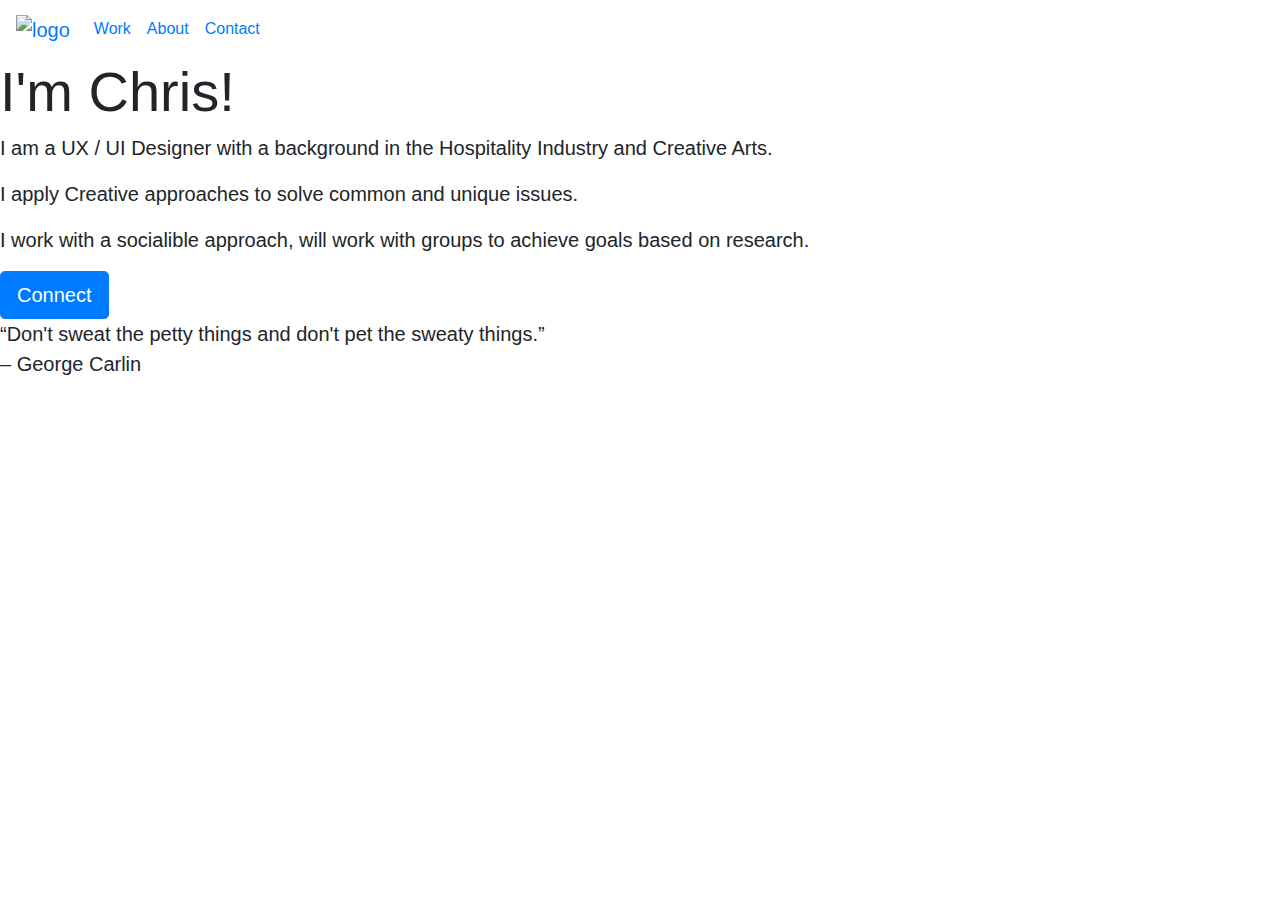
==== about.html @ f4c78f91 "contact_button" ====
<!DOCTYPE html>
<html>
<head>
  <link href="https://fonts.googleapis.com/css?family=Montserrat:100,100i,200,200i,300,300i,400,400i,500,500i,600,600i,700,700i,800,800i,900,900i&display=swap" rel="stylesheet">
    <!-- Latest compiled and minified CSS -->
  <link rel="stylesheet" href="https://stackpath.bootstrapcdn.com/bootstrap/4.3.1/css/bootstrap.min.css" integrity="sha384-ggOyR0iXCbMQv3Xipma34MD+dH/1fQ784/j6cY/iJTQUOhcWr7x9JvoRxT2MZw1T" crossorigin="anonymous">
  <link rel="stylesheet" type="text/css" href="css/style.css">
  <link href="https://fonts.googleapis.com/css?family=Open+Sans|Roboto+Slab&display=swap" rel="stylesheet">

  <title>Unit 18 Example</title>
</head>
<body>
  <nav class="navbar navbar-expand-lg">
    <a class="navbar-brand" href="index.html"><img src="./images/CG_LogoWeb12.svg" width="80rem" height="40rem" alt="logo"></a>
    <button class="navbar-toggler" type="button" data-toggle="collapse" data-target="#navbarSupportedContent" aria-controls="navbarSupportedContent" aria-expanded="false" aria-label="Toggle navigation">
      <span class="navbar-toggler-icon"></span>
    </button>
    <div class="collapse navbar-collapse" id="navbarSupportedContent">
      <ul class="navbar-nav mr-auto">
        <li class="nav-item active">
          <a class="nav-link" href="work.html">Work</a>
        </li>
        <li class="nav-item">
          <a class="nav-link" href="about.html">About<span class="sr-only">(current)</span></a>
        </li>
        <li class="nav-item">
          <a class="nav-link" href="contact.html">Contact</a>
        </li>
      </ul>
    </div>
  </nav>

  
<section>  
  <div class="contactMe">
    <h1 class="display-4">I'm Chris!</h1>
    <p class="lead">I am a UX / UI Designer with a background in the Hospitality Industry and Creative Arts.</p>

      <p class="lead">I apply Creative approaches to solve common and unique issues.</p>
      
      <p class="lead">I work with a socialible approach, will work with groups to achieve goals based on research.</p>
    <a class="button-shadow btn btn-primary btn-lg" href="contact.html" role="button">Connect</a>
  </div>
</section>
<!-- footer html -->
<footer>
  <blockquote class="blockquote">
    <p class="mb-0">“Don't sweat the petty things and don't pet the sweaty things.”</p>
    <p class="quotePerson">– George Carlin</p>
  </blockquote>
</footer>
</body>
<script src="https://code.jquery.com/jquery-3.3.1.slim.min.js" integrity="sha384-q8i/X+965DzO0rT7abK41JStQIAqVgRVzpbzo5smXKp4YfRvH+8abtTE1Pi6jizo" crossorigin="anonymous"></script>
<script src="https://cdnjs.cloudflare.com/ajax/libs/popper.js/1.14.7/umd/popper.min.js" integrity="sha384-UO2eT0CpHqdSJQ6hJty5KVphtPhzWj9WO1clHTMGa3JDZwrnQq4sF86dIHNDz0W1" crossorigin="anonymous"></script>
<script src="https://stackpath.bootstrapcdn.com/bootstrap/4.3.1/js/bootstrap.min.js" integrity="sha384-JjSmVgyd0p3pXB1rRibZUAYoIIy6OrQ6VrjIEaFf/nJGzIxFDsf4x0xIM+B07jRM" crossorigin="anonymous"></script>
</html>
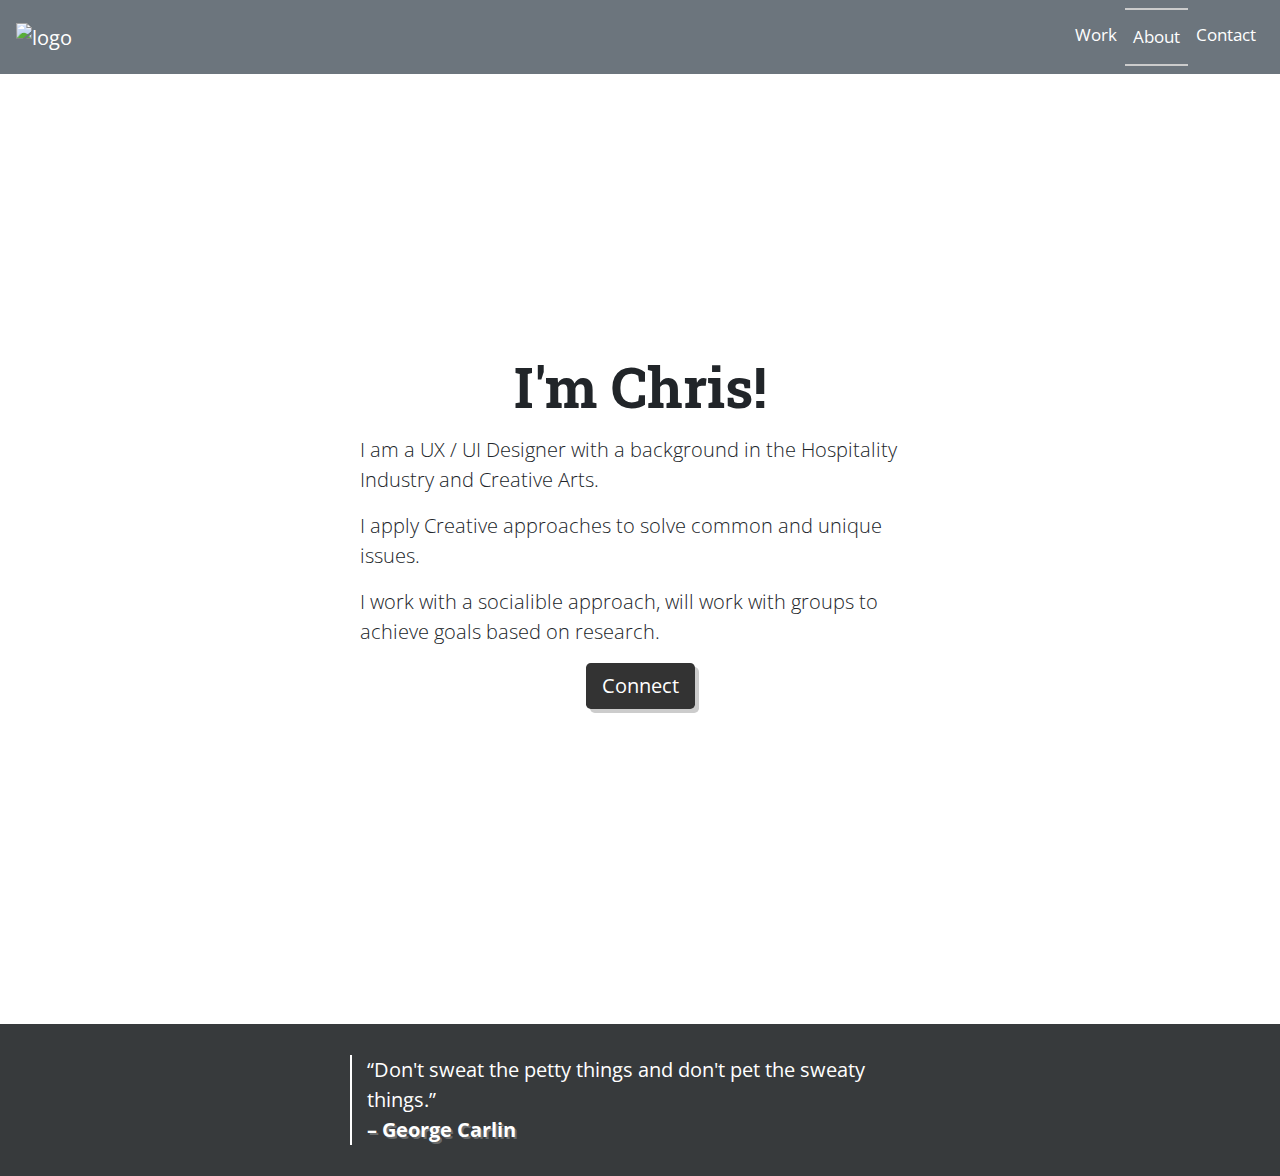
==== commit 98393b33: "responsive_navbar" ====
--- a/about.html
+++ b/about.html
@@ -10,27 +10,29 @@
   <title>Unit 18 Example</title>
 </head>
 <body>
-  <nav class="navbar navbar-expand-lg">
+  <!-- navbar -->
+  <nav class="navbar navbar-expand-lg navbar-secondary bg-secondary">
     <a class="navbar-brand" href="index.html"><img src="./images/CG_LogoWeb12.svg" width="80rem" height="40rem" alt="logo"></a>
-    <button class="navbar-toggler" type="button" data-toggle="collapse" data-target="#navbarSupportedContent" aria-controls="navbarSupportedContent" aria-expanded="false" aria-label="Toggle navigation">
+    <button class="navbar-toggler" type="button" data-toggle="collapse" data-target="#navbarTogglerDemo02" aria-controls="navbarTogglerDemo02" aria-expanded="false" aria-label="Toggle navigation">
       <span class="navbar-toggler-icon"></span>
     </button>
-    <div class="collapse navbar-collapse" id="navbarSupportedContent">
-      <ul class="navbar-nav mr-auto">
-        <li class="nav-item active">
-          <a class="nav-link" href="work.html">Work</a>
+  
+    <div class="collapse navbar-collapse" id="navbarTogglerDemo02">
+      <ul class="navbar-nav mr-auto mt-2 mt-lg-0">
+        <li class="nav-item">
+          <a class="nav-link" href="work.html">Work </a>
         </li>
         <li class="nav-item">
-          <a class="nav-link" href="about.html">About<span class="sr-only">(current)</span></a>
+          <a class="nav-link active" href="about.html">About <span class="sr-only">(current)</span></a>
         </li>
         <li class="nav-item">
-          <a class="nav-link" href="contact.html">Contact</a>
+          <a class="nav-link" href="contact.html" tabindex="-1">Contact </a>
         </li>
       </ul>
     </div>
   </nav>
 
-  
+  <!-- about -->
 <section>  
   <div class="contactMe">
     <h1 class="display-4">I'm Chris!</h1>
--- a/css/style.css
+++ b/css/style.css
@@ -0,0 +1,231 @@
+/* structure CSS */
+
+body {
+    font-family: 'Open Sans', sans-serif;
+}
+
+section {
+    padding-bottom: 50px !important;
+}
+
+h1 {
+    text-align: center;
+    margin: 15px 0;
+    font-family: 'Roboto Slab', serif;
+}
+
+.link {
+    font-style: italic;
+    color: #000000 !important;
+    font-size: 18px;
+    margin-top: 15px;
+    display: block;
+    cursor: pointer;
+    width: 200px;
+    text-shadow: 0.15rem 0.15rem rgba(0, 0, 0, 0.25);
+}
+
+.display-4 {
+    font-size: 3.5rem;
+    font-weight: 700;
+    line-height: 1.2;
+}
+.button-shadow {
+    background-color: #333333;
+    border: #333333;
+    box-shadow: 0.25rem 0.25rem #cccccc;
+}
+.button-shadow:hover {
+    color: #333333;
+    background-color: #dddddd;
+    border-color: #333333;
+}
+.linkStyle {
+    font-weight: bold;
+    text-shadow: 0.15rem 0.15rem rgba(255, 255, 255, 0.25);
+    color: black;
+}
+
+/* Navbar CSS */
+
+.navbar-nav {
+    margin-right: unset !important;
+    margin-left: auto;
+}
+
+nav {
+    background: #777777;
+}
+
+nav a {
+    color: white !important;
+}
+
+/* Style the links inside the navigation bar */
+.navbar-nav a {
+    display: block;
+    color: transparent;
+    text-align: center;
+    padding: 14px 16px;
+    text-decoration: none;
+    font-size: 17px;
+  }
+  
+  .navbar-nav a:hover {
+    border-top: 2px solid #333333;
+    border-bottom: 2px solid #333333;
+
+  }
+  
+  .navbar-nav a.active {
+    border-top: 2px solid #cccccc;
+    border-bottom: 2px solid #cccccc;
+  }
+
+/* Jumbotron CSS */
+
+.jumbotron {
+    height: 70vh;
+    align-items: center;
+    justify-content: center;
+    display: flex;
+    flex-direction: column;
+    background-image: url(../images/cgjumbotron.svg);
+    background-size: cover;
+    background-position: center;
+    background-repeat: no-repeat;
+    text-align: center;
+}
+
+
+/* Work Section */
+
+.cardPadding {
+    border: 1px solid rgba(0, 0, 0, .25);
+    border-radius: 0.25rem;
+    box-shadow: 0.5rem 0.5rem #cccccc;
+
+}
+
+.flexRow {
+    flex-direction: row;
+    display: flex;
+    justify-content: space-between;
+}
+
+.card {
+    border: unset !important;
+}
+.skillstuff {
+    background-color: #cccccc;
+}
+
+.skillContainer {
+    display: flex;
+    flex-direction: column;
+    align-items: center;
+    width: 100px;
+    margin: 10 1rem;
+}
+
+.skillContainer p {
+    margin-top: 2rem;
+}
+
+.skillBar {
+    height: 350px;
+    width: 23px;
+    border-radius: 4px;
+    display: flex;
+    flex-direction: column;
+    justify-content: flex-end;
+    background: #ECEEEF;
+}
+
+.skillPurple {
+    height: 300px;
+    background-color: green;
+    width: 35px;
+    background: url(../images/purpleBG.png);
+    background-size: cover;
+    background-repeat: no-repeat;
+    margin-left: -6px;
+}
+
+.skillGreen {
+    height: 300px;
+    background-color: green;
+    width: 35px;
+    background: url(../images/greenBar.png);
+    background-size: cover;
+    background-repeat: no-repeat;
+    margin-left: -6px;
+}
+
+.textCenter {
+    text-align: center;
+    margin-top: 15px;
+}
+
+
+/* Contact CSS */
+
+.contactMe {
+    height: 100vh;
+    align-items: center;
+    justify-content: center;
+    display: flex;
+    flex-direction: column;
+    background-image: url(../images/cgcontactbg.svg);
+    background-size: cover;
+    background-position: center;
+    background-repeat: no-repeat;
+    margin-bottom: 0;
+}
+
+.contactMe img {
+    max-width: 250px;
+}
+
+.lead {
+    font-size: 1.25rem;
+    font-weight: 300;
+    max-width: 35rem;
+}
+
+
+/* Footer Styles */
+
+footer {
+    background-color: #373A3C;
+    padding: 15px;
+}
+
+.blockquote {
+    border-left: 2px solid white;
+    max-width: 580px;
+    margin: 1rem auto;
+}
+
+blockquote p {
+    margin-bottom: 0;
+    margin-left: 15px;
+    color: white;
+}
+
+.quotePerson {
+    font-weight: bold;
+    text-shadow: 0.15rem 0.15rem rgba(255, 255, 255, 0.25);
+}
+
+/* grid container */
+
+.container {
+    padding: 5rem;
+}
+.card-pad {
+    padding-left:2rem;
+    padding-bottom: 2rem;
+    padding-right: 2rem;
+    padding-top: 2rem;
+}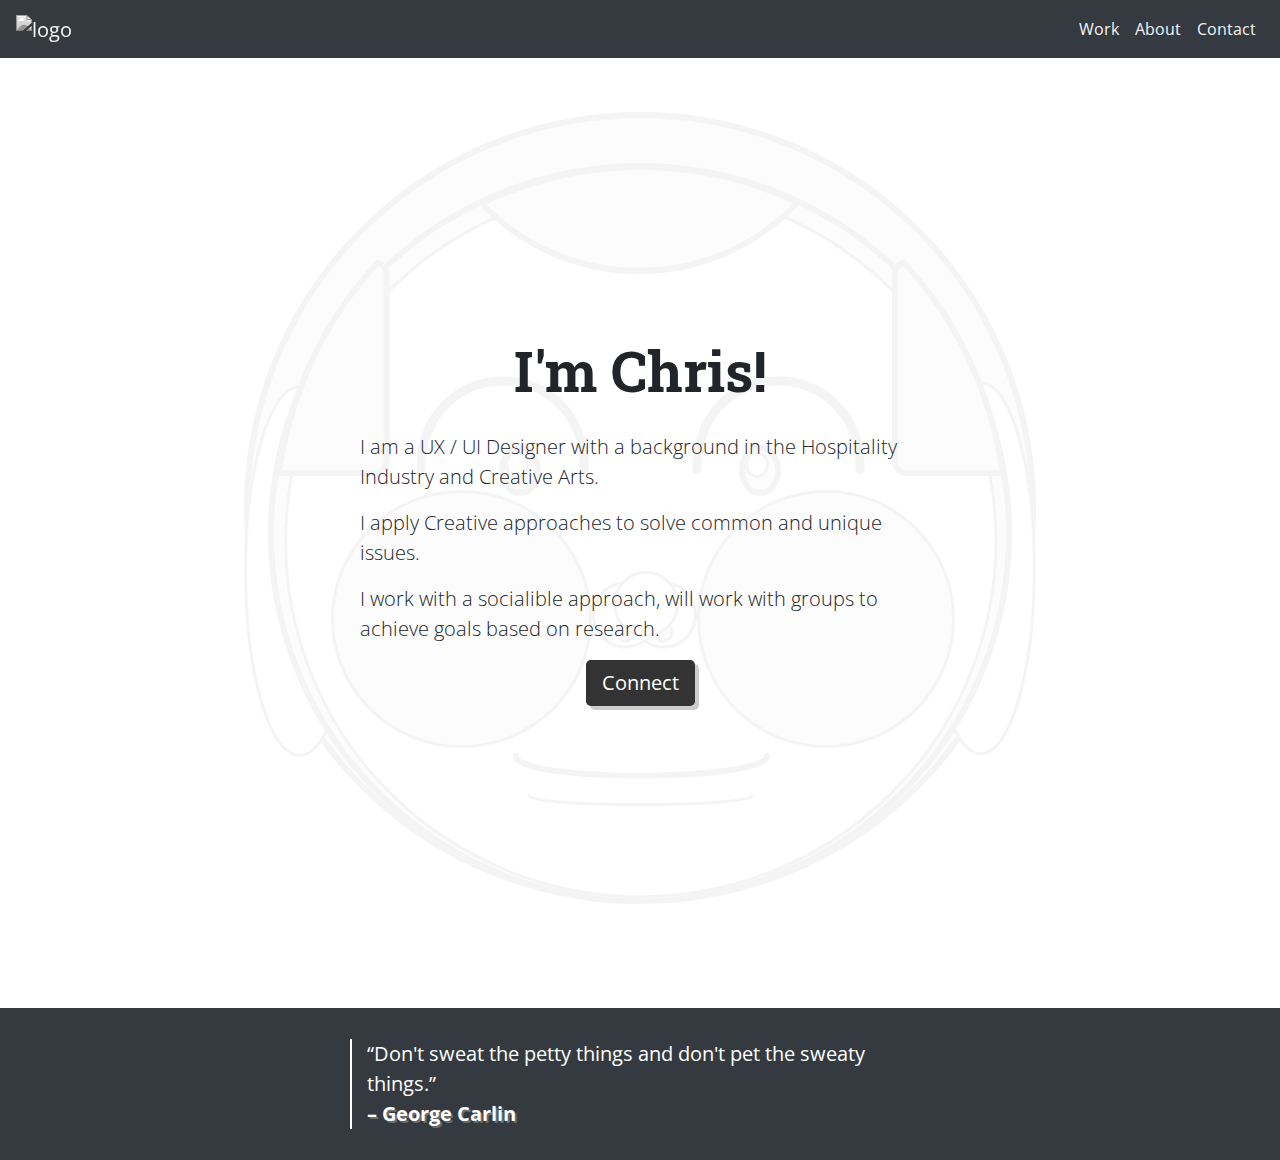
==== commit 9bee1d24: "css_hover_organize" ====
--- a/about.html
+++ b/about.html
@@ -11,8 +11,8 @@
 </head>
 <body>
   <!-- navbar -->
-  <nav class="navbar navbar-expand-lg navbar-secondary bg-secondary">
-    <a class="navbar-brand" href="index.html"><img src="./images/CG_LogoWeb12.svg" width="80rem" height="40rem" alt="logo"></a>
+  <nav class="navbar navbar-expand-lg navbar-dark bg-dark">
+    <a class="navbar-brand cglogo" href="index.html"><img src="./images/CG_LogoWeb12.svg" width="80rem" height="40rem" alt="logo"></a>
     <button class="navbar-toggler" type="button" data-toggle="collapse" data-target="#navbarTogglerDemo02" aria-controls="navbarTogglerDemo02" aria-expanded="false" aria-label="Toggle navigation">
       <span class="navbar-toggler-icon"></span>
     </button>
@@ -45,12 +45,12 @@
   </div>
 </section>
 <!-- footer html -->
-<footer>
+<footer class="bg-dark">
   <blockquote class="blockquote">
     <p class="mb-0">“Don't sweat the petty things and don't pet the sweaty things.”</p>
     <p class="quotePerson">– George Carlin</p>
   </blockquote>
-</footer>
+</footer class="bg-dark">
 </body>
 <script src="https://code.jquery.com/jquery-3.3.1.slim.min.js" integrity="sha384-q8i/X+965DzO0rT7abK41JStQIAqVgRVzpbzo5smXKp4YfRvH+8abtTE1Pi6jizo" crossorigin="anonymous"></script>
 <script src="https://cdnjs.cloudflare.com/ajax/libs/popper.js/1.14.7/umd/popper.min.js" integrity="sha384-UO2eT0CpHqdSJQ6hJty5KVphtPhzWj9WO1clHTMGa3JDZwrnQq4sF86dIHNDz0W1" crossorigin="anonymous"></script>
--- a/css/style.css
+++ b/css/style.css
@@ -10,11 +10,30 @@
 
 h1 {
     text-align: center;
-    margin: 15px 0;
+    margin: 0.25em 0;
+    padding: 0.25em;
     font-family: 'Roboto Slab', serif;
 }
 
 .link {
+    font-style: normal;
+    color: #000000 !important;
+    display: block;
+    cursor: pointer;
+    width: 200px;
+    text-shadow: 0.1rem 0.1rem rgba(0, 0, 0, 0.1);
+}
+
+.link:hover {
+    font-style: normal;
+    color: #28a745 !important;
+    display: block;
+    cursor: pointer;
+    width: 200px;
+    text-shadow: 0.1rem 0.1rem rgba(0, 0, 0, 0.1);
+}
+
+.link-below {
     font-style: italic;
     color: #000000 !important;
     font-size: 18px;
@@ -22,7 +41,18 @@
     display: block;
     cursor: pointer;
     width: 200px;
-    text-shadow: 0.15rem 0.15rem rgba(0, 0, 0, 0.25);
+    text-shadow: 0.1rem 0.1rem rgba(0, 0, 0, 0.1);
+}
+
+.link-below:hover {
+    font-style: italic;
+    color: #28a745 !important;
+    font-size: 18px;
+    margin-top: 15px;
+    display: block;
+    cursor: pointer;
+    width: 200px;
+    text-shadow: 0.1rem 0.1rem rgba(0, 0, 0, 0.1);
 }
 
 .display-4 {
@@ -30,6 +60,9 @@
     font-weight: 700;
     line-height: 1.2;
 }
+
+/* buttons */
+
 .button-shadow {
     background-color: #333333;
     border: #333333;
@@ -37,14 +70,10 @@
 }
 .button-shadow:hover {
     color: #333333;
-    background-color: #dddddd;
-    border-color: #333333;
-}
-.linkStyle {
-    font-weight: bold;
-    text-shadow: 0.15rem 0.15rem rgba(255, 255, 255, 0.25);
-    color: black;
-}
+    background-color: #fffdd2;
+    box-shadow: 0.25rem 0.25rem #333333;
+}
+
 
 /* Navbar CSS */
 
@@ -53,34 +82,23 @@
     margin-left: auto;
 }
 
-nav {
-    background: #777777;
-}
-
 nav a {
-    color: white !important;
-}
-
-/* Style the links inside the navigation bar */
-.navbar-nav a {
-    display: block;
-    color: transparent;
-    text-align: center;
-    padding: 14px 16px;
-    text-decoration: none;
-    font-size: 17px;
-  }
-  
-  .navbar-nav a:hover {
-    border-top: 2px solid #333333;
-    border-bottom: 2px solid #333333;
-
-  }
-  
-  .navbar-nav a.active {
-    border-top: 2px solid #cccccc;
-    border-bottom: 2px solid #cccccc;
-  }
+    color: whitesmoke !important;
+}
+
+nav a:hover {
+    color: #fffdd2 !important;
+    text-shadow: 0.1rem 0.1rem rgba(255, 255, 255, 0.5); 
+}
+
+nav a:active {
+    color: whitesmoke !important;
+    text-shadow: 0.1rem 0.1rem rgba(255, 255, 255, 0.75); 
+}
+
+.cglogo img:hover {
+    -webkit-filter: invert(100%);
+}
 
 /* Jumbotron CSS */
 
@@ -104,7 +122,12 @@
     border: 1px solid rgba(0, 0, 0, .25);
     border-radius: 0.25rem;
     box-shadow: 0.5rem 0.5rem #cccccc;
-
+}
+
+.cardPadding:hover {
+    border: 1px solid rgb(0, 0, 0);
+    border-radius: 0.25rem;
+    box-shadow: 0.5rem 0.5rem #333333cc;
 }
 
 .flexRow {
@@ -116,6 +139,23 @@
 .card {
     border: unset !important;
 }
+
+img {
+    filter: url("data:image/svg+xml;utf8,<svg xmlns=\'http://www.w3.org/2000/svg\'><filter id=\'grayscale\'><feColorMatrix type=\'matrix\' values=\'0.3333 0.3333 0.3333 0 0 0.3333 0.3333 0.3333 0 0 0.3333 0.3333 0.3333 0 0 0 0 0 1 0\'/></filter></svg>#grayscale"); /* Firefox 10+, Firefox on Android */    
+   -webkit-filter: grayscale(100%);
+   -moz-filter: grayscale(100%);
+   -ms-filter: grayscale(100%);
+   filter: grayscale(100%);
+   filter: gray; /* IE 6-9 */
+}
+
+img:hover {
+    -webkit-filter: none;
+    -moz-filter: none;
+    -ms-filter: none;
+    filter: none;
+ }
+
 .skillstuff {
     background-color: #cccccc;
 }
@@ -129,7 +169,7 @@
 }
 
 .skillContainer p {
-    margin-top: 2rem;
+    margin-top: 3rem;
 }
 
 .skillBar {
@@ -193,11 +233,33 @@
     max-width: 35rem;
 }
 
+.btn-group {
+    display: flex;
+    align-items: center;
+    justify-content: center;
+    flex-direction: row;
+    background-position: center;
+    background-repeat: no-repeat;
+}
+
+/* Social */
+
+
+.button-github:hover {
+    -webkit-filter: invert(100%);
+}
+
+.button-linkedin:hover {
+    -webkit-filter: invert(100%);
+}
+
+.button-behance:hover {
+    -webkit-filter: invert(100%);
+}
 
 /* Footer Styles */
 
 footer {
-    background-color: #373A3C;
     padding: 15px;
 }
 
@@ -228,4 +290,4 @@
     padding-bottom: 2rem;
     padding-right: 2rem;
     padding-top: 2rem;
-}+}
